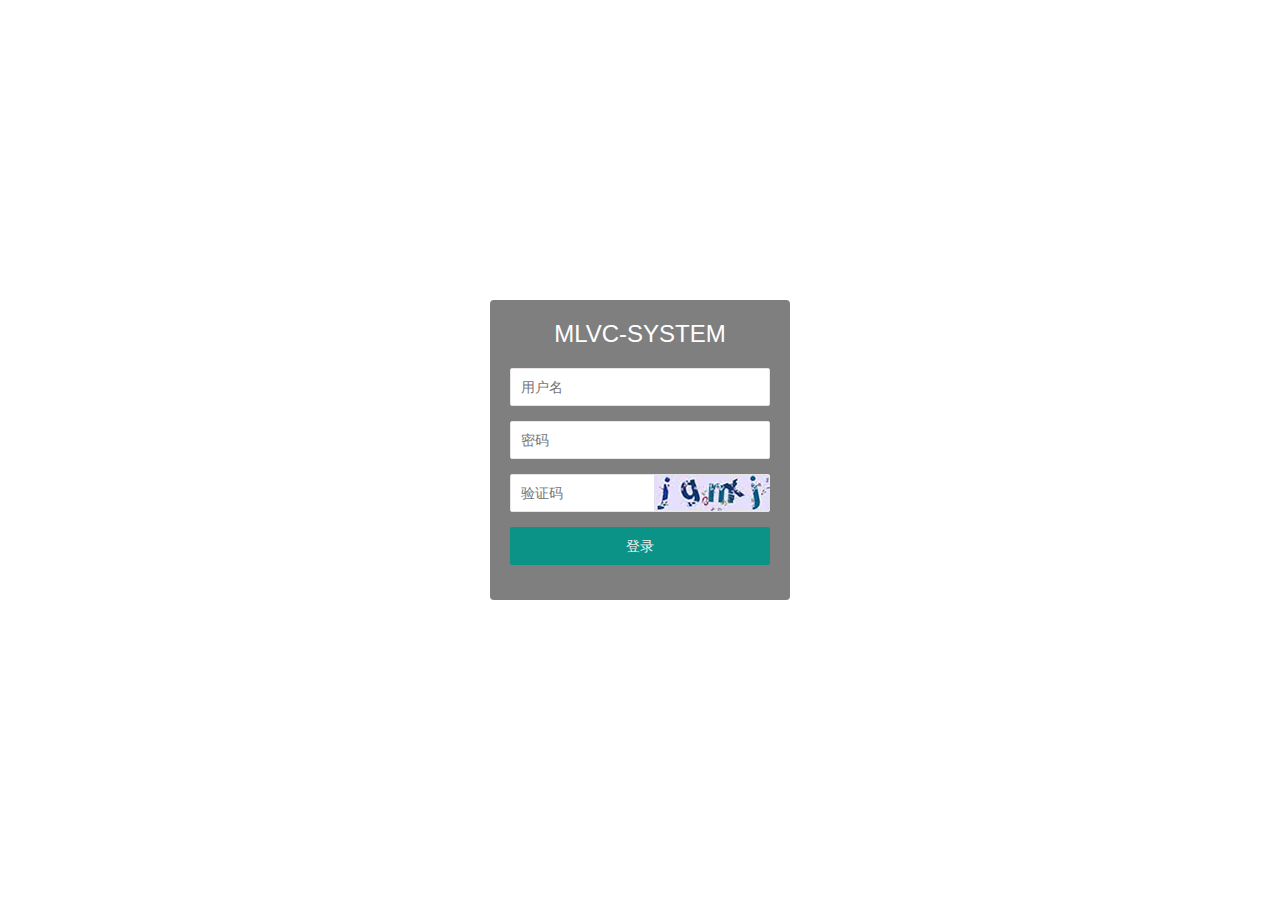
==== login.html @ d09b1462 "Initial commit" ====
<!DOCTYPE html>
<html>
<head>
    <meta charset="utf-8">
    <title>登录--layui后台管理模板</title>
    <meta name="renderer" content="webkit">
    <meta http-equiv="X-UA-Compatible" content="IE=edge,chrome=1">
    <meta name="viewport" content="width=device-width, initial-scale=1, maximum-scale=1">
    <meta name="apple-mobile-web-app-status-bar-style" content="black">
    <meta name="apple-mobile-web-app-capable" content="yes">
    <meta name="format-detection" content="telephone=no">
    <link rel="stylesheet" href="layui/css/layui.css" media="all"/>
    <link rel="stylesheet" href="css/login.css" media="all"/>
</head>
<body>
<div id="jsi-snow-container" class="container"></div>
<div class="login">
    <h1>MLVC-SYSTEM</h1>

        <div class="layui-form-item">
            <input class="layui-input" name="username" placeholder="用户名" lay-verify="required" type="text" id="username"
                   autocomplete="off">
        </div>
        <div class="layui-form-item">
            <input class="layui-input" name="password" id="password" placeholder="密码" lay-verify="required" type="password"
                   autocomplete="off">
        </div>
        <div class="layui-form-item form_code">
            <input class="layui-input" name="code" placeholder="验证码" lay-verify="required" type="text"
                   autocomplete="off">
            <div class="code"><img src="images/code.jpg" width="116" height="36"></div>
        </div>
        <button class="layui-btn login_btn" id="login">登录</button>

</div>
<script type="text/javascript" src="js/jquery.min.js"></script>
<script type="text/javascript" src="layui/layui.js"></script>
<script type="text/javascript" src="page/login/login.js"></script>
</body>
</html>
---- layui/css/layui.css ----
/** layui-v1.0.9_rls MIT License By http://www.layui.com */
 .layui-laypage a,a{text-decoration:none}.layui-btn,.layui-inline,img{vertical-align:middle}.layui-btn,.layui-unselect{-webkit-user-select:none;-ms-user-select:none;-moz-user-select:none}.layui-btn,.layui-tree li i,.layui-unselect{-moz-user-select:none}blockquote,body,button,dd,div,dl,dt,form,h1,h2,h3,h4,h5,h6,input,li,ol,p,pre,td,textarea,th,ul{margin:0;padding:0;-webkit-tap-highlight-color:rgba(0,0,0,0)}a:active,a:hover{outline:0}img{display:inline-block;border:none}li{list-style:none}table{border-collapse:collapse;border-spacing:0}h1,h2,h3{font-size:14px;font-weight:400}h4,h5,h6{font-size:100%;font-weight:400}button,input,optgroup,option,select,textarea{font-family:inherit;font-size:inherit;font-style:inherit;font-weight:inherit;outline:0}pre{white-space:pre-wrap;white-space:-moz-pre-wrap;white-space:-pre-wrap;white-space:-o-pre-wrap;word-wrap:break-word}::-webkit-scrollbar{width:10px;height:10px}::-webkit-scrollbar-button:vertical{display:none}::-webkit-scrollbar-corner,::-webkit-scrollbar-track{background-color:#e2e2e2}::-webkit-scrollbar-thumb{border-radius:0;background-color:rgba(0,0,0,.3)}::-webkit-scrollbar-thumb:vertical:hover{background-color:rgba(0,0,0,.35)}::-webkit-scrollbar-thumb:vertical:active{background-color:rgba(0,0,0,.38)}@font-face{font-family:layui-icon;src:url(../font/iconfont.eot?v=1.0.9);src:url(../font/iconfont.eot?v=1.0.9#iefix) format('embedded-opentype'),url(../font/iconfont.svg?v=1.0.9#iconfont) format('svg'),url(../font/iconfont.woff?v=1.0.9) format('woff'),url(../font/iconfont.ttf?v=1.0.9) format('truetype')}.layui-icon{font-family:layui-icon!important;font-size:16px;font-style:normal;-webkit-font-smoothing:antialiased;-moz-osx-font-smoothing:grayscale}body{line-height:24px;font:14px Helvetica Neue,Helvetica,PingFang SC,\5FAE\8F6F\96C5\9ED1,Tahoma,Arial,sans-serif}hr{height:1px;margin:10px 0;border:0;background-color:#e2e2e2;clear:both}a{color:#333}a:hover{color:#777}a cite{font-style:normal;*cursor:pointer}.layui-box,.layui-box *{-webkit-box-sizing:content-box!important;-moz-box-sizing:content-box!important;box-sizing:content-box!important}.layui-border-box,.layui-border-box *{-webkit-box-sizing:border-box!important;-moz-box-sizing:border-box!important;box-sizing:border-box!important}.layui-clear{clear:both;*zoom:1}.layui-clear:after{content:'\20';clear:both;*zoom:1;display:block;height:0}.layui-inline{position:relative;display:inline-block;*display:inline;*zoom:1}.layui-edge{position:absolute;width:0;height:0;border-style:dashed;border-color:transparent;overflow:hidden}.layui-elip{text-overflow:ellipsis;overflow:hidden;white-space:nowrap}.layui-disabled,.layui-disabled:hover{color:#d2d2d2!important;cursor:not-allowed!important}.layui-circle{border-radius:100%}.layui-show{display:block!important}.layui-hide{display:none!important}.layui-main{position:relative;width:1140px;margin:0 auto}.layui-header{position:relative;z-index:1000;height:60px}.layui-header a:hover{transition:all .5s;-webkit-transition:all .5s}.layui-side{position:fixed;top:0;bottom:0;z-index:999;width:200px;overflow-x:hidden}.layui-side-scroll{width:220px;height:100%;overflow-x:hidden}.layui-body{position:absolute;left:200px;right:0;top:0;bottom:0;z-index:998;width:auto;overflow:hidden;overflow-y:auto;-webkit-box-sizing:border-box;-moz-box-sizing:border-box;box-sizing:border-box}.layui-layout-admin .layui-header{background-color:#23262E}.layui-layout-admin .layui-side{top:60px;width:200px;overflow-x:hidden}.layui-layout-admin .layui-body{top:60px;bottom:44px}.layui-layout-admin .layui-main{width:auto;margin:0 15px}.layui-layout-admin .layui-footer{position:fixed;left:200px;right:0;bottom:0;height:44px;background-color:#eee}.layui-btn,.layui-input,.layui-select,.layui-textarea,.layui-upload-button{outline:0;-webkit-transition:border-color .3s cubic-bezier(.65,.05,.35,.5);transition:border-color .3s cubic-bezier(.65,.05,.35,.5);-webkit-box-sizing:border-box!important;-moz-box-sizing:border-box!important;box-sizing:border-box!important}.layui-elem-quote{margin-bottom:10px;padding:15px;line-height:22px;border-left:5px solid #009688;border-radius:0 2px 2px 0;background-color:#f2f2f2}.layui-quote-nm{border-color:#e2e2e2;border-style:solid;border-width:1px 1px 1px 5px;background:0 0}.layui-elem-field{margin-bottom:10px;padding:0;border:1px solid #e2e2e2}.layui-elem-field legend{margin-left:20px;padding:0 10px;font-size:20px;font-weight:300}.layui-field-title{margin:10px 0 20px;border:none;border-top:1px solid #e2e2e2}.layui-field-box{padding:10px 15px}.layui-field-title .layui-field-box{padding:10px 0}.layui-progress{position:relative;height:6px;border-radius:20px;background-color:#e2e2e2}.layui-progress-bar{position:absolute;width:0;max-width:100%;height:6px;border-radius:20px;text-align:right;background-color:#5FB878;transition:all .3s;-webkit-transition:all .3s}.layui-progress-big,.layui-progress-big .layui-progress-bar{height:18px;line-height:18px}.layui-progress-text{position:relative;top:-18px;line-height:18px;font-size:12px;color:#666}.layui-progress-big .layui-progress-text{position:static;padding:0 10px;color:#fff}.layui-collapse{border:1px solid #e2e2e2;border-radius:2px}.layui-colla-item{border-top:1px solid #e2e2e2}.layui-colla-item:first-child{border-top:none}.layui-colla-title{position:relative;height:42px;line-height:42px;padding:0 15px 0 35px;color:#333;background-color:#f2f2f2;cursor:pointer}.layui-colla-content{display:none;padding:10px 15px;line-height:22px;border-top:1px solid #e2e2e2;color:#666}.layui-colla-icon{position:absolute;left:15px;top:0;font-size:14px}.layui-bg-red{background-color:#FF5722}.layui-bg-orange{background-color:#F7B824}.layui-bg-green{background-color:#009688}.layui-bg-cyan{background-color:#2F4056}.layui-bg-blue{background-color:#1E9FFF}.layui-bg-black{background-color:#393D49}.layui-bg-gray{background-color:#eee}.layui-word-aux{font-size:12px;color:#999;padding:0 5px}.layui-btn{display:inline-block;height:38px;line-height:38px;padding:0 18px;background-color:#009688;color:#fff;white-space:nowrap;text-align:center;font-size:14px;border:none;border-radius:2px;cursor:pointer;opacity:.9;filter:alpha(opacity=90)}.layui-btn:hover{opacity:.8;filter:alpha(opacity=80);color:#fff}.layui-btn:active{opacity:1;filter:alpha(opacity=100)}.layui-btn+.layui-btn{margin-left:10px}.layui-btn-radius{border-radius:100px}.layui-btn .layui-icon{font-size:18px;vertical-align:bottom}.layui-btn-primary{border:1px solid #C9C9C9;background-color:#fff;color:#555}.layui-btn-primary:hover{border-color:#009688;color:#333}.layui-btn-normal{background-color:#1E9FFF}.layui-btn-warm{background-color:#F7B824}.layui-btn-danger{background-color:#FF5722}.layui-btn-disabled,.layui-btn-disabled:active,.layui-btn-disabled:hover{border:1px solid #e6e6e6;background-color:#FBFBFB;color:#C9C9C9;cursor:not-allowed;opacity:1}.layui-btn-big{height:44px;line-height:44px;padding:0 25px;font-size:16px}.layui-btn-small{height:30px;line-height:30px;padding:0 10px;font-size:12px}.layui-btn-small i{font-size:16px!important}.layui-btn-mini{height:22px;line-height:22px;padding:0 5px;font-size:12px}.layui-btn-mini i{font-size:14px!important}.layui-btn-group{display:inline-block;vertical-align:middle;font-size:0}.layui-btn-group .layui-btn{margin-left:0!important;margin-right:0!important;border-left:1px solid rgba(255,255,255,.5);border-radius:0}.layui-btn-group .layui-btn-primary{border-left:none}.layui-btn-group .layui-btn-primary:hover{border-color:#C9C9C9;color:#009688}.layui-btn-group .layui-btn:first-child{border-left:none;border-radius:2px 0 0 2px}.layui-btn-group .layui-btn-primary:first-child{border-left:1px solid #c9c9c9}.layui-btn-group .layui-btn:last-child{border-radius:0 2px 2px 0}.layui-btn-group .layui-btn+.layui-btn{margin-left:0}.layui-btn-group+.layui-btn-group{margin-left:10px}.layui-input,.layui-select,.layui-textarea{height:38px;line-height:38px;line-height:36px\9;border:1px solid #e6e6e6;background-color:#fff;border-radius:2px}.layui-form-label,.layui-form-mid,.layui-textarea{line-height:20px;position:relative}.layui-input,.layui-textarea{display:block;width:100%;padding-left:10px}.layui-input:hover,.layui-textarea:hover{border-color:#D2D2D2!important}.layui-input:focus,.layui-textarea:focus{border-color:#C9C9C9!important}.layui-textarea{min-height:100px;height:auto;padding:6px 10px;resize:vertical}.layui-select{padding:0 10px}.layui-form input[type=checkbox],.layui-form input[type=radio],.layui-form select{display:none}.layui-form-item{margin-bottom:15px;clear:both;*zoom:1}.layui-form-item:after{content:'\20';clear:both;*zoom:1;display:block;height:0}.layui-form-label{float:left;display:block;padding:9px 15px;width:80px;font-weight:400;text-align:right}.layui-form-item .layui-inline{margin-bottom:5px;margin-right:10px}.layui-input-block,.layui-input-inline{position:relative}.layui-input-block{margin-left:110px;min-height:36px}.layui-input-inline{display:inline-block;vertical-align:middle}.layui-form-item .layui-input-inline{float:left;width:190px;margin-right:10px}.layui-form-text .layui-input-inline{width:auto}.layui-form-mid{float:left;display:block;padding:8px 0;margin-right:10px}.layui-form-danger+.layui-form-select .layui-input,.layui-form-danger:focus{border:1px solid #FF5722!important}.layui-form-select{position:relative}.layui-form-select .layui-input{padding-right:30px;cursor:pointer}.layui-form-select .layui-edge{position:absolute;right:10px;top:50%;margin-top:-3px;cursor:pointer;border-width:6px;border-top-color:#c2c2c2;border-top-style:solid;transition:all .3s;-webkit-transition:all .3s}.layui-form-select dl{display:none;position:absolute;left:0;top:42px;padding:5px 0;z-index:999;min-width:100%;border:1px solid #d2d2d2;max-height:300px;overflow-y:auto;background-color:#fff;border-radius:2px;box-shadow:0 2px 4px rgba(0,0,0,.12);box-sizing:border-box}.layui-form-select dl dd,.layui-form-select dl dt{padding:0 10px;line-height:36px;white-space:nowrap;overflow:hidden;text-overflow:ellipsis}.layui-form-select dl dt{font-size:12px;color:#999}.layui-form-select dl dd{cursor:pointer}.layui-form-select dl dd:hover{background-color:#f2f2f2}.layui-form-select .layui-select-group dd{padding-left:20px}.layui-form-select dl dd.layui-this{background-color:#5FB878;color:#fff}.layui-form-checkbox,.layui-form-select dl dd.layui-disabled{background-color:#fff}.layui-form-selected dl{display:block}.layui-form-checkbox,.layui-form-checkbox *,.layui-form-radio,.layui-form-radio *,.layui-form-switch{display:inline-block;vertical-align:middle}.layui-form-selected .layui-edge{margin-top:-9px;-webkit-transform:rotate(180deg);transform:rotate(180deg);margin-top:-3px\9}:root .layui-form-selected .layui-edge{margin-top:-9px\0/IE9}.layui-select-none{margin:5px 0;text-align:center;color:#999}.layui-select-disabled .layui-disabled{border-color:#eee!important}.layui-select-disabled .layui-edge{border-top-color:#d2d2d2}.layui-form-checkbox{position:relative;height:30px;line-height:28px;margin-right:10px;padding-right:30px;border:1px solid #d2d2d2;cursor:pointer;font-size:0;border-radius:2px;-webkit-transition:.1s linear;transition:.1s linear;box-sizing:border-box!important}.layui-form-checkbox:hover{border:1px solid #c2c2c2}.layui-form-checkbox span{padding:0 10px;height:100%;font-size:14px;background-color:#d2d2d2;color:#fff;overflow:hidden;white-space:nowrap;text-overflow:ellipsis}.layui-form-checkbox:hover span{background-color:#c2c2c2}.layui-form-checkbox i{position:absolute;right:0;width:30px;color:#fff;font-size:20px;text-align:center}.layui-form-checkbox:hover i{color:#c2c2c2}.layui-form-checked,.layui-form-checked:hover{border-color:#5FB878}.layui-form-checked span,.layui-form-checked:hover span{background-color:#5FB878}.layui-form-checked i,.layui-form-checked:hover i{color:#5FB878}.layui-form-item .layui-form-checkbox{margin-top:4px}.layui-form-checkbox[lay-skin=primary]{height:auto!important;line-height:normal!important;border:none!important;margin-right:0;padding-right:0;background:0 0}.layui-form-checkbox[lay-skin=primary] span{float:right;padding-right:15px;line-height:18px;background:0 0;color:#666}.layui-form-checkbox[lay-skin=primary] i{position:relative;top:0;width:16px;line-height:16px;border:1px solid #d2d2d2;font-size:12px;border-radius:2px;background-color:#fff;-webkit-transition:.1s linear;transition:.1s linear}.layui-form-checkbox[lay-skin=primary]:hover i{border-color:#5FB878;color:#fff}.layui-form-checked[lay-skin=primary] i{border-color:#5FB878;background-color:#5FB878;color:#fff}.layui-checkbox-disbaled[lay-skin=primary] span{background:0 0!important}.layui-checkbox-disbaled[lay-skin=primary]:hover i{border-color:#d2d2d2}.layui-form-item .layui-form-checkbox[lay-skin=primary]{margin-top:10px}.layui-form-switch{position:relative;height:22px;line-height:22px;width:42px;padding:0 5px;margin-top:8px;border:1px solid #d2d2d2;border-radius:20px;cursor:pointer;background-color:#fff;-webkit-transition:.1s linear;transition:.1s linear}.layui-form-switch i{position:absolute;left:5px;top:3px;width:16px;height:16px;border-radius:20px;background-color:#d2d2d2;-webkit-transition:.1s linear;transition:.1s linear}.layui-form-switch em{position:absolute;right:5px;top:0;width:25px;padding:0!important;text-align:center!important;color:#999!important;font-style:normal!important;font-size:12px}.layui-form-onswitch{border-color:#5FB878;background-color:#5FB878}.layui-form-onswitch i{left:32px;background-color:#fff}.layui-form-onswitch em{left:5px;right:auto;color:#fff!important}.layui-checkbox-disbaled{border-color:#e2e2e2!important}.layui-checkbox-disbaled span{background-color:#e2e2e2!important}.layui-checkbox-disbaled:hover i{color:#fff!important}.layui-form-radio{line-height:28px;margin:6px 10px 0 0;padding-right:10px;cursor:pointer;font-size:0}.layui-form-radio i{margin-right:8px;font-size:22px;color:#c2c2c2}.layui-form-radio span{font-size:14px}.layui-form-radio i:hover,.layui-form-radioed i{color:#5FB878}.layui-radio-disbaled i{color:#e2e2e2!important}.layui-form-pane .layui-form-label{width:110px;padding:8px 15px;height:38px;line-height:20px;border:1px solid #e6e6e6;border-radius:2px 0 0 2px;text-align:center;background-color:#FBFBFB;overflow:hidden;white-space:nowrap;text-overflow:ellipsis;-webkit-box-sizing:border-box!important;-moz-box-sizing:border-box!important;box-sizing:border-box!important}.layui-form-pane .layui-input-inline{margin-left:-1px}.layui-form-pane .layui-input-block{margin-left:110px;left:-1px}.layui-form-pane .layui-input{border-radius:0 2px 2px 0}.layui-form-pane .layui-form-text .layui-form-label{float:none;width:100%;border-right:1px solid #e6e6e6;border-radius:2px;-webkit-box-sizing:border-box!important;-moz-box-sizing:border-box!important;box-sizing:border-box!important;text-align:left}.layui-laypage button,.layui-laypage input,.layui-nav{-webkit-box-sizing:border-box!important;-moz-box-sizing:border-box!important}.layui-form-pane .layui-form-text .layui-input-inline{display:block;margin:0;top:-1px;clear:both}.layui-form-pane .layui-form-text .layui-input-block{margin:0;left:0;top:-1px}.layui-form-pane .layui-form-text .layui-textarea{min-height:100px;border-radius:0 0 2px 2px}.layui-form-pane .layui-form-checkbox{margin:4px 0 4px 10px}.layui-form-pane .layui-form-radio,.layui-form-pane .layui-form-switch{margin-top:6px;margin-left:10px}.layui-form-pane .layui-form-item[pane]{position:relative;border:1px solid #e6e6e6}.layui-form-pane .layui-form-item[pane] .layui-form-label{position:absolute;left:0;top:0;height:100%;border-width:0 1px 0 0}.layui-form-pane .layui-form-item[pane] .layui-input-inline{margin-left:110px}.layui-layedit{border:1px solid #d2d2d2;border-radius:2px}.layui-layedit-tool{padding:3px 5px;border-bottom:1px solid #e2e2e2;font-size:0}.layedit-tool-fixed{position:fixed;top:0;border-top:1px solid #e2e2e2}.layui-layedit-tool .layedit-tool-mid,.layui-layedit-tool .layui-icon{display:inline-block;vertical-align:middle;text-align:center;font-size:14px}.layui-layedit-tool .layui-icon{position:relative;width:32px;height:30px;line-height:30px;margin:3px 5px;color:#777;cursor:pointer;border-radius:2px}.layui-layedit-tool .layui-icon:hover{color:#393D49}.layui-layedit-tool .layui-icon:active{color:#000}.layui-layedit-tool .layedit-tool-active{background-color:#e2e2e2;color:#000}.layui-layedit-tool .layui-disabled,.layui-layedit-tool .layui-disabled:hover{color:#d2d2d2;cursor:not-allowed}.layui-layedit-tool .layedit-tool-mid{width:1px;height:18px;margin:0 10px;background-color:#d2d2d2}.layedit-tool-html{width:50px!important;font-size:30px!important}.layedit-tool-b,.layedit-tool-code,.layedit-tool-help{font-size:16px!important}.layedit-tool-d,.layedit-tool-face,.layedit-tool-image,.layedit-tool-unlink{font-size:18px!important}.layedit-tool-image input{position:absolute;font-size:0;left:0;top:0;width:100%;height:100%;opacity:.01;filter:Alpha(opacity=1);cursor:pointer}.layui-layedit-iframe iframe{display:block;width:100%}#LAY_layedit_code{overflow:hidden}.layui-table{width:100%;margin:10px 0;background-color:#fff}.layui-table tr{transition:all .3s;-webkit-transition:all .3s}.layui-table thead tr{background-color:#f2f2f2}.layui-table th{text-align:left}.layui-table td,.layui-table th{padding:9px 15px;min-height:20px;line-height:20px;border:1px solid #e2e2e2;font-size:14px}.layui-table tr:hover,.layui-table[lay-even] tr:nth-child(even){background-color:#f8f8f8}.layui-table[lay-skin=line],.layui-table[lay-skin=row]{border:1px solid #e2e2e2}.layui-table[lay-skin=line] td,.layui-table[lay-skin=line] th{border:none;border-bottom:1px solid #e2e2e2}.layui-table[lay-skin=row] td,.layui-table[lay-skin=row] th{border:none;border-right:1px solid #e2e2e2}.layui-table[lay-skin=nob] td,.layui-table[lay-skin=nob] th{border:none}.layui-upload-button{position:relative;display:inline-block;vertical-align:middle;min-width:60px;height:38px;line-height:38px;border:1px solid #DFDFDF;border-radius:2px;overflow:hidden;background-color:#fff;color:#666}.layui-upload-button:hover{border:1px solid #aaa;color:#333}.layui-upload-button:active{border:1px solid #4CAF50;color:#000}.layui-upload-button input,.layui-upload-file{opacity:.01;filter:Alpha(opacity=1);cursor:pointer}.layui-upload-button input{position:absolute;left:0;top:0;z-index:10;font-size:100px;width:100%;height:100%}.layui-upload-icon{display:block;margin:0 15px;text-align:center}.layui-upload-icon i{margin-right:5px;vertical-align:top;font-size:20px;color:#5FB878}.layui-upload-iframe{position:absolute;width:0;height:0;border:0;visibility:hidden}.layui-upload-enter{border:1px solid #009E94;background-color:#009E94;color:#fff;-webkit-transform:scale(1.1);transform:scale(1.1)}.layui-upload-enter .layui-upload-icon,.layui-upload-enter .layui-upload-icon i{color:#fff}.layui-flow-more{margin:10px 0;text-align:center;color:#999;font-size:14px}.layui-flow-more a{height:32px;line-height:32px}.layui-flow-more a *{display:inline-block;vertical-align:top}.layui-flow-more a cite{padding:0 20px;border-radius:3px;background-color:#eee;color:#333;font-style:normal}.layui-flow-more a cite:hover{opacity:.8}.layui-flow-more a i{font-size:30px;color:#737383}.layui-laypage{display:inline-block;*display:inline;*zoom:1;vertical-align:middle;margin:10px 0;font-size:0}.layui-laypage>:first-child,.layui-laypage>:first-child em{border-radius:2px 0 0 2px}.layui-laypage>:last-child,.layui-laypage>:last-child em{border-radius:0 2px 2px 0}.layui-laypage a,.layui-laypage span{display:inline-block;*display:inline;*zoom:1;vertical-align:middle;padding:0 15px;border:1px solid #e2e2e2;height:28px;line-height:28px;margin:0 -1px 5px 0;background-color:#fff;color:#333;font-size:12px}.layui-laypage em{font-style:normal}.layui-laypage span{color:#999;font-weight:700}.layui-laypage .layui-laypage-curr{position:relative}.layui-laypage .layui-laypage-curr em{position:relative;color:#fff;font-weight:400}.layui-laypage .layui-laypage-curr .layui-laypage-em{position:absolute;left:-1px;top:-1px;padding:1px;width:100%;height:100%;background-color:#009688}.layui-laypage-em{border-radius:2px}.layui-laypage-next em,.layui-laypage-prev em{font-family:Sim sun;font-size:16px}.layui-laypage .layui-laypage-total{height:30px;line-height:30px;margin-left:1px;border:none;font-weight:400}.layui-laypage button,.layui-laypage input{height:30px;line-height:30px;border:1px solid #e2e2e2;border-radius:2px;vertical-align:top;background-color:#fff;box-sizing:border-box!important}.layui-laypage input{width:50px;margin:0 5px;text-align:center}.layui-laypage button{margin-left:5px;padding:0 15px;cursor:pointer}.layui-code{position:relative;margin:10px 0;padding:15px;line-height:20px;border:1px solid #ddd;border-left-width:6px;background-color:#F2F2F2;color:#333;font-family:Courier New;font-size:12px}.layui-tree{line-height:26px}.layui-tree li{text-overflow:ellipsis;overflow:hidden;white-space:nowrap}.layui-tree li .layui-tree-spread,.layui-tree li a{display:inline-block;vertical-align:top;height:26px;*display:inline;*zoom:1;cursor:pointer}.layui-tree li a{font-size:0}.layui-tree li a i{font-size:16px}.layui-tree li a cite{padding:0 6px;font-size:14px;font-style:normal}.layui-tree li i{padding-left:6px;color:#333}.layui-tree li .layui-tree-check{font-size:13px}.layui-tree li .layui-tree-check:hover{color:#009E94}.layui-tree li ul{display:none;margin-left:20px}.layui-tree li .layui-tree-enter{line-height:24px;border:1px dotted #000}.layui-tree-drag{display:none;position:absolute;left:-666px;top:-666px;background-color:#f2f2f2;padding:5px 10px;border:1px dotted #000;white-space:nowrap}.layui-tree-drag i{padding-right:5px}.layui-nav{position:relative;padding:0 20px;background-color:#393D49;color:#c2c2c2;border-radius:2px;font-size:0;box-sizing:border-box!important}.layui-nav *{font-size:14px}.layui-nav .layui-nav-item{position:relative;display:inline-block;*display:inline;*zoom:1;vertical-align:middle;line-height:60px}.layui-nav .layui-nav-item a{display:block;padding:0 20px;color:#c2c2c2;transition:all .3s;-webkit-transition:all .3s}.layui-nav .layui-this:after,.layui-nav-bar,.layui-nav-tree .layui-nav-itemed:after{position:absolute;left:0;top:0;width:0;height:5px;background-color:#5FB878;transition:all .2s;-webkit-transition:all .2s}.layui-nav-bar{z-index:1000}.layui-nav .layui-nav-item a:hover,.layui-nav .layui-this a{color:#fff}.layui-nav .layui-this:after{content:'';top:auto;bottom:0;width:100%}.layui-nav .layui-nav-more{content:'';width:0;height:0;border-style:solid dashed dashed;border-color:#c2c2c2 transparent transparent;overflow:hidden;cursor:pointer;transition:all .2s;-webkit-transition:all .2s;position:absolute;top:28px;right:3px;border-width:6px}.layui-nav .layui-nav-mored,.layui-nav-itemed .layui-nav-more{top:22px;border-style:dashed dashed solid;border-color:transparent transparent #c2c2c2}.layui-nav-child{display:none;position:absolute;left:0;top:65px;min-width:100%;line-height:36px;padding:5px 0;box-shadow:0 2px 4px rgba(0,0,0,.12);border:1px solid #d2d2d2;background-color:#fff;z-index:100;border-radius:2px;white-space:nowrap}.layui-nav .layui-nav-child a{color:#333}.layui-nav .layui-nav-child a:hover{background-color:#f2f2f2;color:#333}.layui-nav-child dd{position:relative}.layui-nav-child dd.layui-this{background-color:#5FB878;color:#fff}.layui-nav-child dd.layui-this a{color:#fff}.layui-nav-child dd.layui-this:after{display:none}.layui-nav-tree{width:200px;padding:0}.layui-nav-tree .layui-nav-item{display:block;width:100%;line-height:45px}.layui-nav-tree .layui-nav-item a{height:45px;text-overflow:ellipsis;overflow:hidden;white-space:nowrap}.layui-nav-tree .layui-nav-item a:hover{background-color:#4E5465}.layui-nav-tree .layui-nav-child dd.layui-this,.layui-nav-tree .layui-this,.layui-nav-tree .layui-this>a,.layui-nav-tree .layui-this>a:hover{background-color:#009688;color:#fff}.layui-nav-tree .layui-this:after{display:none}.layui-nav-itemed>a,.layui-nav-tree .layui-nav-title a,.layui-nav-tree .layui-nav-title a:hover{background-color:#2B2E37!important;color:#fff!important}.layui-nav-tree .layui-nav-bar{width:5px;height:0;background-color:#009688}.layui-nav-tree .layui-nav-child{position:relative;z-index:0;top:0;border:none;box-shadow:none}.layui-nav-tree .layui-nav-child a{height:40px;line-height:40px;color:#c2c2c2}.layui-nav-tree .layui-nav-child,.layui-nav-tree .layui-nav-child a:hover{background:0 0;color:#fff}.layui-nav-tree .layui-nav-more{top:20px;right:10px}.layui-nav-itemed .layui-nav-more{top:14px}.layui-nav-itemed .layui-nav-child{display:block;padding:0}.layui-nav-side{position:fixed;top:0;bottom:0;left:0;overflow-x:hidden;z-index:999}.layui-breadcrumb{visibility:hidden;font-size:0}.layui-breadcrumb a{padding-right:8px;line-height:22px;font-size:14px;color:#333!important}.layui-breadcrumb a:hover{color:#01AAED!important}.layui-breadcrumb a cite,.layui-breadcrumb a span{color:#666;cursor:text;font-style:normal}.layui-breadcrumb a span{padding-left:8px;font-family:Sim sun}.layui-tab{margin:10px 0;text-align:left!important}.layui-fixbar li,.layui-tab-bar,.layui-tab-title li,.layui-util-face ul li{cursor:pointer;text-align:center}.layui-tab[overflow]>.layui-tab-title{overflow:hidden}.layui-tab-title{position:relative;left:0;height:40px;white-space:nowrap;font-size:0;border-bottom:1px solid #e2e2e2;transition:all .2s;-webkit-transition:all .2s}.layui-tab-title li{display:inline-block;*display:inline;*zoom:1;vertical-align:middle;font-size:14px;transition:all .2s;-webkit-transition:all .2s;position:relative;line-height:40px;min-width:65px;padding:0 10px}.layui-tab-title li a{display:block}.layui-tab-title .layui-this{color:#000}.layui-tab-title .layui-this:after{position:absolute;left:0;top:0;content:'';width:100%;height:41px;border:1px solid #e2e2e2;border-bottom-color:#fff;border-radius:2px 2px 0 0;-webkit-box-sizing:border-box!important;-moz-box-sizing:border-box!important;box-sizing:border-box!important;pointer-events:none}.layui-tab-bar{position:absolute;right:0;top:0;z-index:10;width:30px;height:39px;line-height:39px;border:1px solid #e2e2e2;border-radius:2px;background-color:#fff}.layui-tab-bar .layui-icon{position:relative;display:inline-block;top:3px;transition:all .3s;-webkit-transition:all .3s}.layui-tab-item,.layui-util-face .layui-layer-TipsG{display:none}.layui-tab-more{padding-right:30px;height:auto;white-space:normal}.layui-tab-more li.layui-this:after{border-bottom-color:#e2e2e2;border-radius:2px}.layui-tab-more .layui-tab-bar .layui-icon{top:-2px;top:3px\9;-webkit-transform:rotate(180deg);transform:rotate(180deg)}:root .layui-tab-more .layui-tab-bar .layui-icon{top:-2px\0/IE9}.layui-tab-content{padding:10px}.layui-tab-title li .layui-tab-close{position:relative;margin-left:8px;top:1px;color:#c2c2c2;transition:all .2s;-webkit-transition:all .2s}.layui-tab-title li .layui-tab-close:hover{border-radius:2px;background-color:#FF5722;color:#fff}.layui-tab-brief>.layui-tab-title .layui-this{color:#009688}.layui-tab-brief>.layui-tab-more li.layui-this:after,.layui-tab-brief>.layui-tab-title .layui-this:after{border:none;border-radius:0;border-bottom:3px solid #5FB878}.layui-tab-brief[overflow]>.layui-tab-title .layui-this:after{top:-1px}.layui-tab-card{border:1px solid #e2e2e2;border-radius:2px;box-shadow:0 2px 5px 0 rgba(0,0,0,.1)}.layui-tab-card>.layui-tab-title{background-color:#f2f2f2}.layui-tab-card>.layui-tab-title li{margin-right:-1px;margin-left:-1px}.layui-tab-card>.layui-tab-title .layui-this{background-color:#fff}.layui-tab-card>.layui-tab-title .layui-this:after{border-top:none;border-width:1px;border-bottom-color:#fff}.layui-tab-card>.layui-tab-title .layui-tab-bar{height:40px;line-height:40px;border-radius:0;border-top:none;border-right:none}.layui-tab-card>.layui-tab-more .layui-this{background:0 0;color:#5FB878}.layui-tab-card>.layui-tab-more .layui-this:after{border:none}.layui-fixbar{position:fixed;right:15px;bottom:15px;z-index:9999}.layui-fixbar li{width:50px;height:50px;line-height:50px;margin-bottom:1px;font-size:30px;background-color:#9F9F9F;color:#fff;border-radius:2px;opacity:.95}.layui-fixbar li:hover{opacity:.85}.layui-fixbar li:active{opacity:1}.layui-fixbar .layui-fixbar-top{display:none;font-size:40px}body .layui-util-face{border:none;background:0 0}body .layui-util-face .layui-layer-content{padding:0;background-color:#fff;color:#666;box-shadow:none}.layui-util-face ul{position:relative;width:372px;padding:10px;border:1px solid #D9D9D9;background-color:#fff;box-shadow:0 0 20px rgba(0,0,0,.2)}.layui-util-face ul li{float:left;border:1px solid #e8e8e8;height:22px;width:26px;overflow:hidden;margin:-1px 0 0 -1px;padding:4px 2px}.layui-util-face ul li:hover{position:relative;z-index:2;border:1px solid #eb7350;background:#fff9ec}.layui-anim{-webkit-animation-duration:.3s;animation-duration:.3s;-webkit-animation-fill-mode:both;animation-fill-mode:both}.layui-anim-loop{-webkit-animation-iteration-count:infinite;animation-iteration-count:infinite}@-webkit-keyframes layui-rotate{from{-webkit-transform:rotate(0)}to{-webkit-transform:rotate(360deg)}}@keyframes layui-rotate{from{transform:rotate(0)}to{transform:rotate(360deg)}}.layui-anim-rotate{-webkit-animation-name:layui-rotate;animation-name:layui-rotate;-webkit-animation-duration:1s;animation-duration:1s;-webkit-animation-timing-function:linear;animation-timing-function:linear}@-webkit-keyframes layui-up{from{-webkit-transform:translate3d(0,100%,0);opacity:.3}to{-webkit-transform:translate3d(0,0,0);opacity:1}}@keyframes layui-up{from{transform:translate3d(0,100%,0);opacity:.3}to{transform:translate3d(0,0,0);opacity:1}}.layui-anim-up{-webkit-animation-name:layui-up;animation-name:layui-up}@-webkit-keyframes layui-upbit{from{-webkit-transform:translate3d(0,30px,0);opacity:.3}to{-webkit-transform:translate3d(0,0,0);opacity:1}}@keyframes layui-upbit{from{transform:translate3d(0,30px,0);opacity:.3}to{transform:translate3d(0,0,0);opacity:1}}.layui-anim-upbit{-webkit-animation-name:layui-upbit;animation-name:layui-upbit}@-webkit-keyframes layui-scale{0%{opacity:.3;-webkit-transform:scale(.5)}100%{opacity:1;-webkit-transform:scale(1)}}@keyframes layui-scale{0%{opacity:.3;-ms-transform:scale(.5);transform:scale(.5)}100%{opacity:1;-ms-transform:scale(1);transform:scale(1)}}.layui-anim-scale{-webkit-animation-name:layui-scale;animation-name:layui-scale}@-webkit-keyframes layui-scale-spring{0%{opacity:.5;-webkit-transform:scale(.5)}80%{opacity:.8;-webkit-transform:scale(1.1)}100%{opacity:1;-webkit-transform:scale(1)}}@keyframes layui-scale-spring{0%{opacity:.5;-ms-transform:scale(.5);transform:scale(.5)}80%{opacity:.8;-ms-transform:scale(1.1);transform:scale(1.1)}100%{opacity:1;-ms-transform:scale(1);transform:scale(1)}}.layui-anim-scaleSpring{-webkit-animation-name:layui-scale-spring;animation-name:layui-scale-spring}@media screen and (max-width:450px){.layui-form-item .layui-form-label{text-overflow:ellipsis;overflow:hidden;white-space:nowrap}.layui-form-item .layui-inline{display:block;margin-right:0;margin-bottom:20px;clear:both}.layui-form-item .layui-inline:after{content:'\20';clear:both;display:block;height:0}.layui-form-item .layui-input-inline{display:block;float:none;left:-3px;width:auto;margin:0 0 10px 112px}.layui-form-item .layui-input-inline+.layui-form-mid{margin-left:110px;top:-5px;padding:0}.layui-form-item .layui-form-checkbox{margin-right:5px;margin-bottom:5px}}

 /*子页面样式*/
.childrenBody{ margin:10px 10px 0; }
.layui-table td, .layui-table th{ word-break:break-all; }
/*文字选中背景色*/
::selection{background:#ff5722; color:#fff;}
/*表格中的操作按钮样式问题*/
.layui-table .layui-btn, .layui-table .layui-btn+.layui-btn{ margin:2px 5px; }
.layui-inline{ margin:5px 5px 5px 0; }
---- css/login.css ----
html,body {
    width: 100%;
    height: 100%;
    margin: 0;
    padding: 0;
    overflow: hidden;
}
.container{
    width: 100%;
    height: 100%;
    margin: 0;
    padding: 0;
}
.video-player{background-color: transparent;display: block;position: absolute;z-index: 1;top:0;}
.video_mask{ width:100%; height:100%; position:absolute; left:0; top:0; z-index:90; background-color:rgba(0,0,0,0.5); }
.login{ height:260px;width:260px;padding: 20px;background-color:rgba(0,0,0,0.5);border-radius: 4px;position:absolute;left: 50%;top: 50%; margin:-150px 0 0 -150px;z-index:99;}
.login h1{ text-align:center; color:#fff; font-size:24px; margin-bottom:20px; }
.form_code{ position:relative; }
.form_code .code{ position:absolute; right:0; top:1px; cursor:pointer; }
.login_btn{ width:100%; }
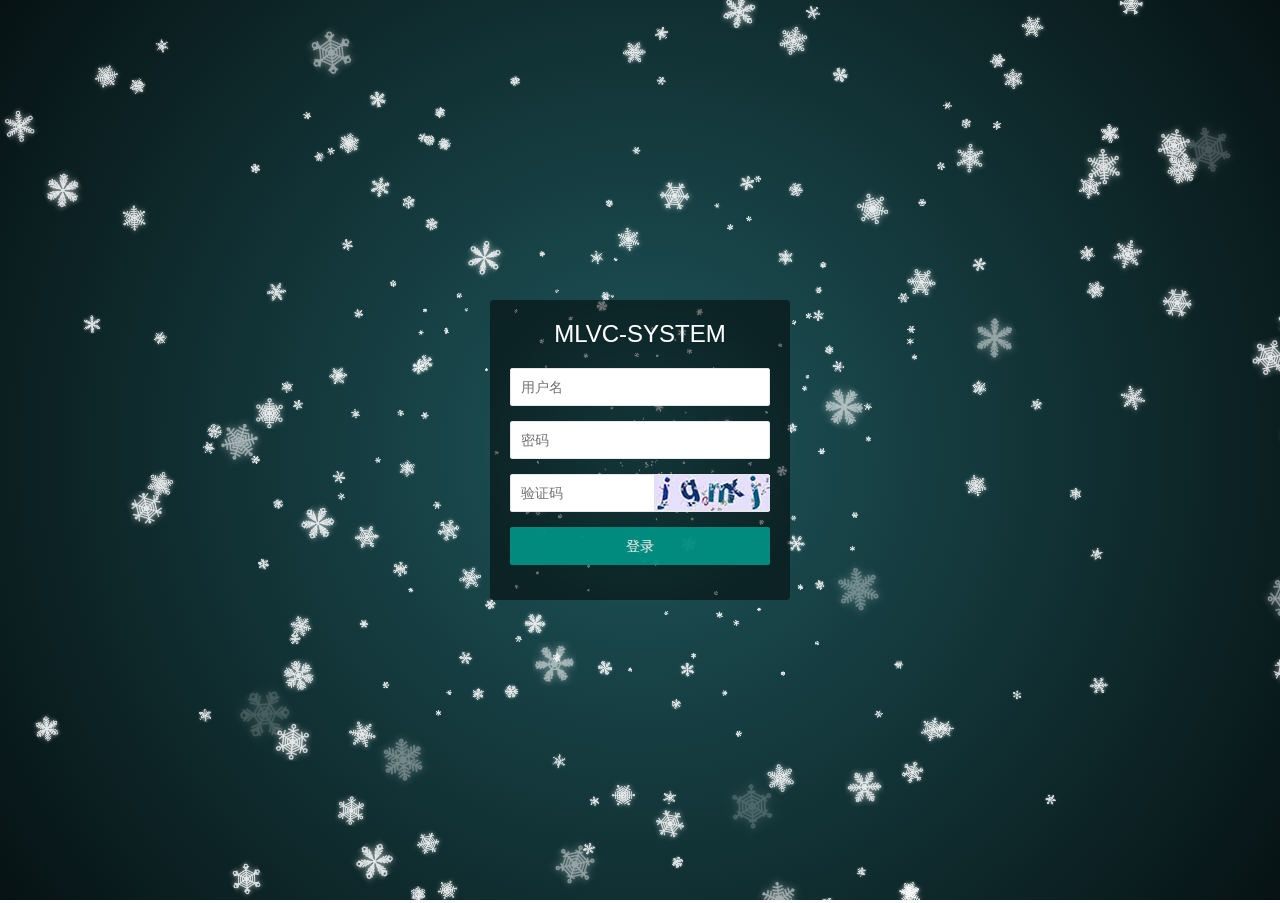
==== commit 0f1ec7a4: "localStorage.setItem("token",data.data.token);" ====
--- a/login.html
+++ b/login.html
@@ -36,5 +36,6 @@
 <script type="text/javascript" src="js/jquery.min.js"></script>
 <script type="text/javascript" src="layui/layui.js"></script>
 <script type="text/javascript" src="page/login/login.js"></script>
+<script type="text/javascript" src="js/snow_canvas.js"></script>
 </body>
 </html>